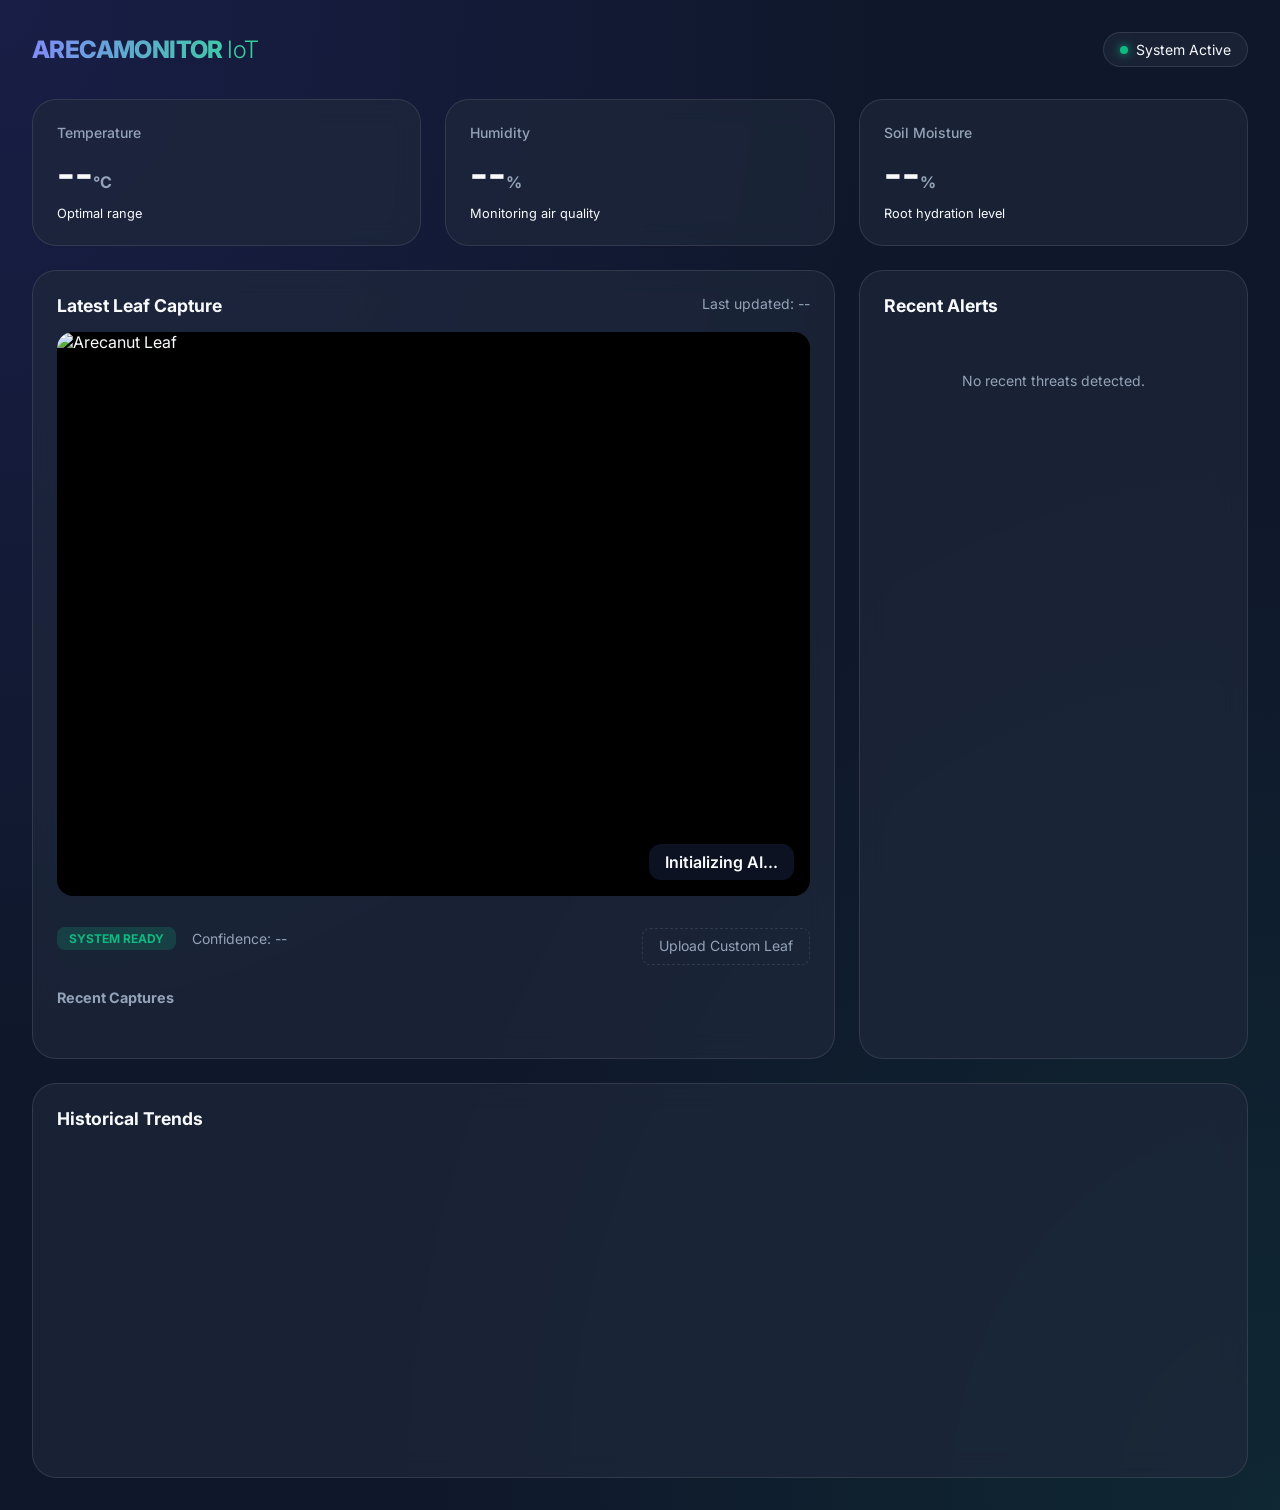
==== arecanut-iot-system/dashboard/index.html @ cdea54ae "Initial commit of Arecanut IoT System" ====
<!DOCTYPE html>
<html lang="en">
<head>
    <meta charset="UTF-8">
    <meta name="viewport" content="width=device-width, initial-scale=1.0">
    <title>Arecanut IoT Monitoring - Premium Dashboard</title>
    <link rel="stylesheet" href="style.css">
    <link href="https://fonts.googleapis.com/css2?family=Inter:wght@400;500;600;700;800&display=swap" rel="stylesheet">
    <script src="https://cdn.jsdelivr.net/npm/chart.js"></script>
    <script src="https://unpkg.com/lucide@latest"></script>
    <style>
        /* Modals and New UI Elements */
        .modal {
            display: none; position: fixed; top: 0; left: 0; width: 100%; height: 100%;
            background: rgba(15, 23, 42, 0.9); backdrop-filter: blur(5px);
            z-index: 1000; justify-content: center; align-items: center;
        }
        .modal-content {
            background: var(--bg-card); padding: 2rem; border-radius: 1.5rem;
            border: 1px solid var(--glass-border); width: 100%; max-width: 400px;
        }
        .modal-content h2 { margin-bottom: 1.5rem; }
        .form-group { margin-bottom: 1rem; }
        .form-group label { display: block; margin-bottom: 0.5rem; font-size: 0.875rem; color: var(--text-muted); }
        .form-group input { 
            width: 100%; padding: 0.75rem; border-radius: 0.5rem; border: 1px solid var(--glass-border);
            background: rgba(15, 23, 42, 0.5); color: var(--text-main);
        }
        .btn {
            width: 100%; padding: 0.75rem; border-radius: 0.5rem; border: none;
            background: var(--primary); color: white; font-weight: 600; cursor: pointer;
            transition: background 0.2s; margin-top: 1rem;
        }
        .btn:hover { background: var(--primary-hover); }
        .btn-outline { background: transparent; border: 1px solid var(--primary); color: var(--primary); }
        .btn-outline:hover { background: rgba(79, 70, 229, 0.1); }
        .header-actions { display: flex; gap: 1rem; align-items: center; }
        .toggle-link { color: var(--primary); cursor: pointer; font-size: 0.875rem; margin-top: 1rem; display: block; text-align: center; }
        .hidden { display: none !important; }
        
        .upload-section { margin-top: 1rem; display: flex; gap: 0.5rem; }
        .upload-section input[type="file"] { display: none; }
        .upload-label {
            padding: 0.5rem 1rem; border-radius: 0.5rem; border: 1px dashed var(--glass-border);
            cursor: pointer; font-size: 0.875rem; color: var(--text-muted); flex-grow: 1; text-align: center;
            transition: all 0.2s;
        }
        .upload-label:hover { border-color: var(--primary); color: var(--text-main); }
        
        .history-gallery { display: flex; gap: 1rem; overflow-x: auto; padding-bottom: 1rem; }
        .history-item { 
            min-width: 120px; height: 90px; border-radius: 0.5rem; overflow: hidden; 
            border: 1px solid var(--glass-border); position: relative;
        }
        .history-item img { width: 100%; height: 100%; object-fit: cover; }
        .history-item .badge { position: absolute; bottom: 0.25rem; right: 0.25rem; font-size: 0.6rem; padding: 0.2rem 0.4rem; }
    </style>
</head>
<body>
    <div class="dashboard-container">
        <header>
            <div class="logo">ARECAMONITOR <span style="font-weight:300; color:var(--text-muted)">IoT</span></div>
            <div class="header-actions">
                <div class="status-badge">
                    <div class="status-dot"></div>
                    <span id="system-status">System Active</span>
                </div>

            </div>
        </header>

        <div class="grid" id="main-content" style="display: grid;">
            <!-- Metrics Row -->
            <div class="card col-4 metric-card">
                <div class="metric-label">Temperature</div>
                <div class="metric-value" id="temp-val">--<span class="metric-unit">°C</span></div>
                <div id="temp-status" style="font-size:0.8rem">Optimal range</div>
            </div>
            <div class="card col-4 metric-card">
                <div class="metric-label">Humidity</div>
                <div class="metric-value" id="hum-val">--<span class="metric-unit">%</span></div>
                <div id="hum-status" style="font-size:0.8rem">Monitoring air quality</div>
            </div>
            <div class="card col-4 metric-card">
                <div class="metric-label">Soil Moisture</div>
                <div class="metric-value" id="moist-val">--<span class="metric-unit">%</span></div>
                <div id="moist-status" style="font-size:0.8rem">Root hydration level</div>
            </div>

            <!-- Image and AI Row -->
            <div class="card col-8">
                <div style="display:flex; justify-content:space-between; margin-bottom:1rem">
                    <h3 style="font-size:1.1rem; font-weight:700">Latest Leaf Capture</h3>
                    <span id="capture-time" style="color:var(--text-muted); font-size:0.875rem">Last updated: --</span>
                </div>
                <div class="image-preview">
                    <img id="leaf-img" src="https://via.placeholder.com/800x600?text=No+Image+Captured" alt="Arecanut Leaf">
                    <div class="prediction-overlay" id="pred-badge-overlay">Initializing AI...</div>
                </div>
                <div style="display:flex; justify-content:space-between; align-items:center">
                    <div style="display:flex; gap:1rem; align-items:center">
                        <div id="disease-label" class="prediction-badge badge-healthy">System Ready</div>
                        <div id="confidence-val" style="font-size:0.875rem; color:var(--text-muted)">Confidence: --</div>
                    </div>
                    <div class="upload-section">
                        <label class="upload-label" for="manual-upload">
                            <i data-lucide="upload" style="width: 16px; height: 16px; vertical-align: middle;"></i>
                            Upload Custom Leaf
                        </label>
                        <input type="file" id="manual-upload" accept="image/*">
                    </div>
                </div>
                
                <h4 style="font-size:0.9rem; margin-top:1.5rem; margin-bottom:0.75rem; color:var(--text-muted)">Recent Captures</h4>
                <div class="history-gallery" id="history-gallery">
                    <!-- History items will be injected here -->
                </div>
            </div>

            <div class="card col-4">
                <h3 style="font-size:1.1rem; font-weight:700; margin-bottom:1.5rem">Recent Alerts</h3>
                <div id="alerts-list" style="display:flex; flex-direction:column; gap:1rem">
                    <div style="color:var(--text-muted); font-size:0.875rem; text-align:center; padding:2rem">
                        No recent threats detected.
                    </div>
                </div>
            </div>

            <!-- Charts Row -->
            <div class="card col-12">
                <h3 style="font-size:1.1rem; font-weight:700; margin-bottom:1.5rem">Historical Trends</h3>
                <div class="chart-container">
                    <canvas id="mainChart"></canvas>
                </div>
            </div>
        </div>
    </div>

    <script>
        const API_BASE = "http://localhost:8000"; // Update if hosted
        

        // Chart.js Setup
        const ctx = document.getElementById('mainChart').getContext('2d');
        const mainChart = new Chart(ctx, {
            type: 'line',
            data: { labels: [], datasets: [
                { label: 'Temperature (°C)', borderColor: '#ef4444', backgroundColor: 'rgba(239, 68, 68, 0.1)', data: [], borderWidth: 2, tension: 0.4, fill: true },
                { label: 'Humidity (%)', borderColor: '#4f46e5', backgroundColor: 'rgba(79, 70, 229, 0.1)', data: [], borderWidth: 2, tension: 0.4, fill: true },
                { label: 'Moisture (%)', borderColor: '#10b981', backgroundColor: 'rgba(16, 185, 129, 0.1)', data: [], borderWidth: 2, tension: 0.4, fill: true }
            ]},
            options: {
                responsive: true, maintainAspectRatio: false,
                scales: {
                    y: { grid: { color: 'rgba(255, 255, 255, 0.05)' }, ticks: { color: '#94a3b8' } },
                    x: { grid: { display: false }, ticks: { color: '#94a3b8' } }
                },
                plugins: { legend: { labels: { color: '#f8fafc' } } }
            }
        });
        // Initialize UI
        function initUI() {
            lucide.createIcons();
            updateDashboard();
            if (!window.dashboardInterval) {
                window.dashboardInterval = setInterval(updateDashboard, 10000);
            }
        }

        async function updateDashboard() {
            try {
                // Fetch Latest
                const latestRes = await fetch(`${API_BASE}/api/latest`);
                const latest = await latestRes.json();

                if (latest && !latest.message) {
                    if(latest.temperature !== undefined) document.getElementById('temp-val').innerHTML = `${latest.temperature}<span class="metric-unit">°C</span>`;
                    if(latest.humidity !== undefined) document.getElementById('hum-val').innerHTML = `${latest.humidity}<span class="metric-unit">%</span>`;
                    if(latest.moisture !== undefined) document.getElementById('moist-val').innerHTML = `${latest.moisture}<span class="metric-unit">%</span>`;
                    
                    document.getElementById('leaf-img').src = `${API_BASE}${latest.image_url}`;
                    document.getElementById('capture-time').innerText = `Last updated: ${new Date(latest.timestamp).toLocaleTimeString()}`;
                    
                    const pred = latest.prediction;
                    if(pred) {
                        const badge = document.getElementById('disease-label');
                        badge.innerText = pred.disease;
                        badge.className = `prediction-badge ${pred.disease === 'Healthy' ? 'badge-healthy' : 'badge-danger'}`;
                        document.getElementById('pred-badge-overlay').innerText = pred.disease;
                        document.getElementById('confidence-val').innerText = `Confidence: ${(pred.confidence * 100).toFixed(1)}%`;
                    }
                }

                // Fetch History for Chart & Alerts
                const historyRes = await fetch(`${API_BASE}/api/telemetry?limit=10`);
                const history = await historyRes.json();
                
                if (history && history.length > 0) {
                    const sorted = [...history].reverse();
                    
                    // Filter out manual uploads for the environment chart
                    const envData = sorted.filter(d => !d.is_manual);
                    
                    mainChart.data.labels = envData.map(d => new Date(d.timestamp).toLocaleTimeString([], {hour: '2-digit', minute:'2-digit'}));
                    mainChart.data.datasets[0].data = envData.map(d => d.temperature);
                    mainChart.data.datasets[1].data = envData.map(d => d.humidity);
                    mainChart.data.datasets[2].data = envData.map(d => d.moisture);
                    mainChart.update('none');
                    
                    // Update image history gallery
                    const gallery = document.getElementById('history-gallery');
                    gallery.innerHTML = '';
                    history.slice(0, 5).forEach(item => {
                        const isHealthy = item.prediction?.disease === 'Healthy';
                        gallery.innerHTML += `
                            <div class="history-item">
                                <img src="${API_BASE}${item.image_url}" alt="History item">
                                <div class="prediction-badge ${isHealthy ? 'badge-healthy' : 'badge-danger'} badge" style="position: absolute;">
                                    ${item.prediction?.disease || 'Unknown'}
                                </div>
                            </div>
                        `;
                    });

                    // Update Alerts
                    const alertsList = document.getElementById('alerts-list');
                    let alertsHtml = '';
                    history.slice(0, 5).forEach(item => {
                        if (item.prediction && item.prediction.disease !== 'Healthy') {
                            alertsHtml += `
                                <div style="padding: 1rem; background: rgba(239, 68, 68, 0.1); border-left: 3px solid #ef4444; border-radius: 0.5rem;">
                                    <div style="font-weight: 600; font-size: 0.875rem; color: #ef4444;">Disease Detected: ${item.prediction.disease}</div>
                                    <div style="font-size: 0.75rem; color: var(--text-muted); margin-top: 0.25rem;">
                                        ${new Date(item.timestamp).toLocaleString()}
                                    </div>
                                </div>
                            `;
                        }
                    });
                    if (alertsHtml) alertsList.innerHTML = alertsHtml;
                }

            } catch (err) {
                console.error("Dashboard update failed:", err);
            }
        }


        // Manual Upload Handler
        document.getElementById('manual-upload').addEventListener('change', async (e) => {
            if (!e.target.files.length) return;
            const file = e.target.files[0];
            const formData = new FormData();
            formData.append('image', file);
            
            document.getElementById('pred-badge-overlay').innerText = 'Analyzing Image...';
            
            try {
                const res = await fetch(`${API_BASE}/upload_manual`, {
                    method: 'POST',
                    body: formData
                });
                if (res.ok) {
                    updateDashboard();
                } else {
                    alert('Upload failed');
                }
            } catch (err) {
                console.error(err);
            }
        });

        // Initialize
        initUI();
    </script>
</body>
</html>
---- arecanut-iot-system/dashboard/style.css ----
:root {
    --primary: #4f46e5;
    --primary-hover: #4338ca;
    --bg-main: #0f172a;
    --bg-card: rgba(30, 41, 59, 0.7);
    --text-main: #f8fafc;
    --text-muted: #94a3b8;
    --accent-green: #10b981;
    --accent-red: #ef4444;
    --accent-orange: #f59e0b;
    --glass-border: rgba(255, 255, 255, 0.1);
}

* {
    margin: 0;
    padding: 0;
    box-sizing: border-box;
    font-family: 'Inter', sans-serif;
}

body {
    background: var(--bg-main);
    background-image: 
        radial-gradient(at 0% 0%, rgba(79, 70, 229, 0.15) 0px, transparent 50%),
        radial-gradient(at 100% 100%, rgba(16, 185, 129, 0.1) 0px, transparent 50%);
    color: var(--text-main);
    min-height: 100vh;
    padding: 2rem;
}

.dashboard-container {
    max-width: 1400px;
    margin: 0 auto;
}

header {
    display: flex;
    justify-content: space-between;
    align-items: center;
    margin-bottom: 2rem;
}

.logo {
    font-size: 1.5rem;
    font-weight: 800;
    letter-spacing: -0.025em;
    background: linear-gradient(to right, #818cf8, #34d399);
    -webkit-background-clip: text;
    -webkit-text-fill-color: transparent;
}

.status-badge {
    padding: 0.5rem 1rem;
    border-radius: 9999px;
    font-size: 0.875rem;
    background: var(--bg-card);
    border: 1px solid var(--glass-border);
    display: flex;
    align-items: center;
    gap: 0.5rem;
}

.status-dot {
    width: 8px;
    height: 8px;
    background: var(--accent-green);
    border-radius: 50%;
    box-shadow: 0 0 10px var(--accent-green);
}

.grid {
    display: grid;
    grid-template-columns: repeat(12, 1fr);
    gap: 1.5rem;
}

.card {
    background: var(--bg-card);
    backdrop-filter: blur(12px);
    border: 1px solid var(--glass-border);
    border-radius: 1.5rem;
    padding: 1.5rem;
    transition: transform 0.2s;
}

.card:hover {
    border-color: rgba(255, 255, 255, 0.2);
}

.col-4 { grid-column: span 4; }
.col-8 { grid-column: span 8; }
.col-12 { grid-column: span 12; }

/* Metrics */
.metric-card {
    display: flex;
    flex-direction: column;
    gap: 0.5rem;
}

.metric-label {
    font-size: 0.875rem;
    color: var(--text-muted);
    font-weight: 500;
}

.metric-value {
    font-size: 2.5rem;
    font-weight: 700;
}

.metric-unit {
    font-size: 1rem;
    color: var(--text-muted);
}

/* Image Card */
.image-preview {
    width: 100%;
    aspect-ratio: 4/3;
    background: #000;
    border-radius: 1rem;
    overflow: hidden;
    margin-bottom: 1rem;
    position: relative;
}

.image-preview img {
    width: 100%;
    height: 100%;
    object-fit: cover;
}

.prediction-overlay {
    position: absolute;
    bottom: 1rem;
    right: 1rem;
    padding: 0.5rem 1rem;
    border-radius: 0.75rem;
    background: rgba(15, 23, 42, 0.8);
    backdrop-filter: blur(4px);
    font-weight: 600;
}

/* Prediction Details */
.prediction-badge {
    display: inline-block;
    padding: 0.25rem 0.75rem;
    border-radius: 0.5rem;
    font-size: 0.75rem;
    font-weight: 700;
    text-transform: uppercase;
}

.badge-healthy { background: rgba(16, 185, 129, 0.2); color: #10b981; }
.badge-warning { background: rgba(245, 158, 11, 0.2); color: #f59e0b; }
.badge-danger { background: rgba(239, 68, 68, 0.2); color: #ef4444; }

/* Chart Styling */
.chart-container {
    height: 300px;
    width: 100%;
}

@media (max-width: 1024px) {
    .col-4, .col-8 { grid-column: span 12; }
}
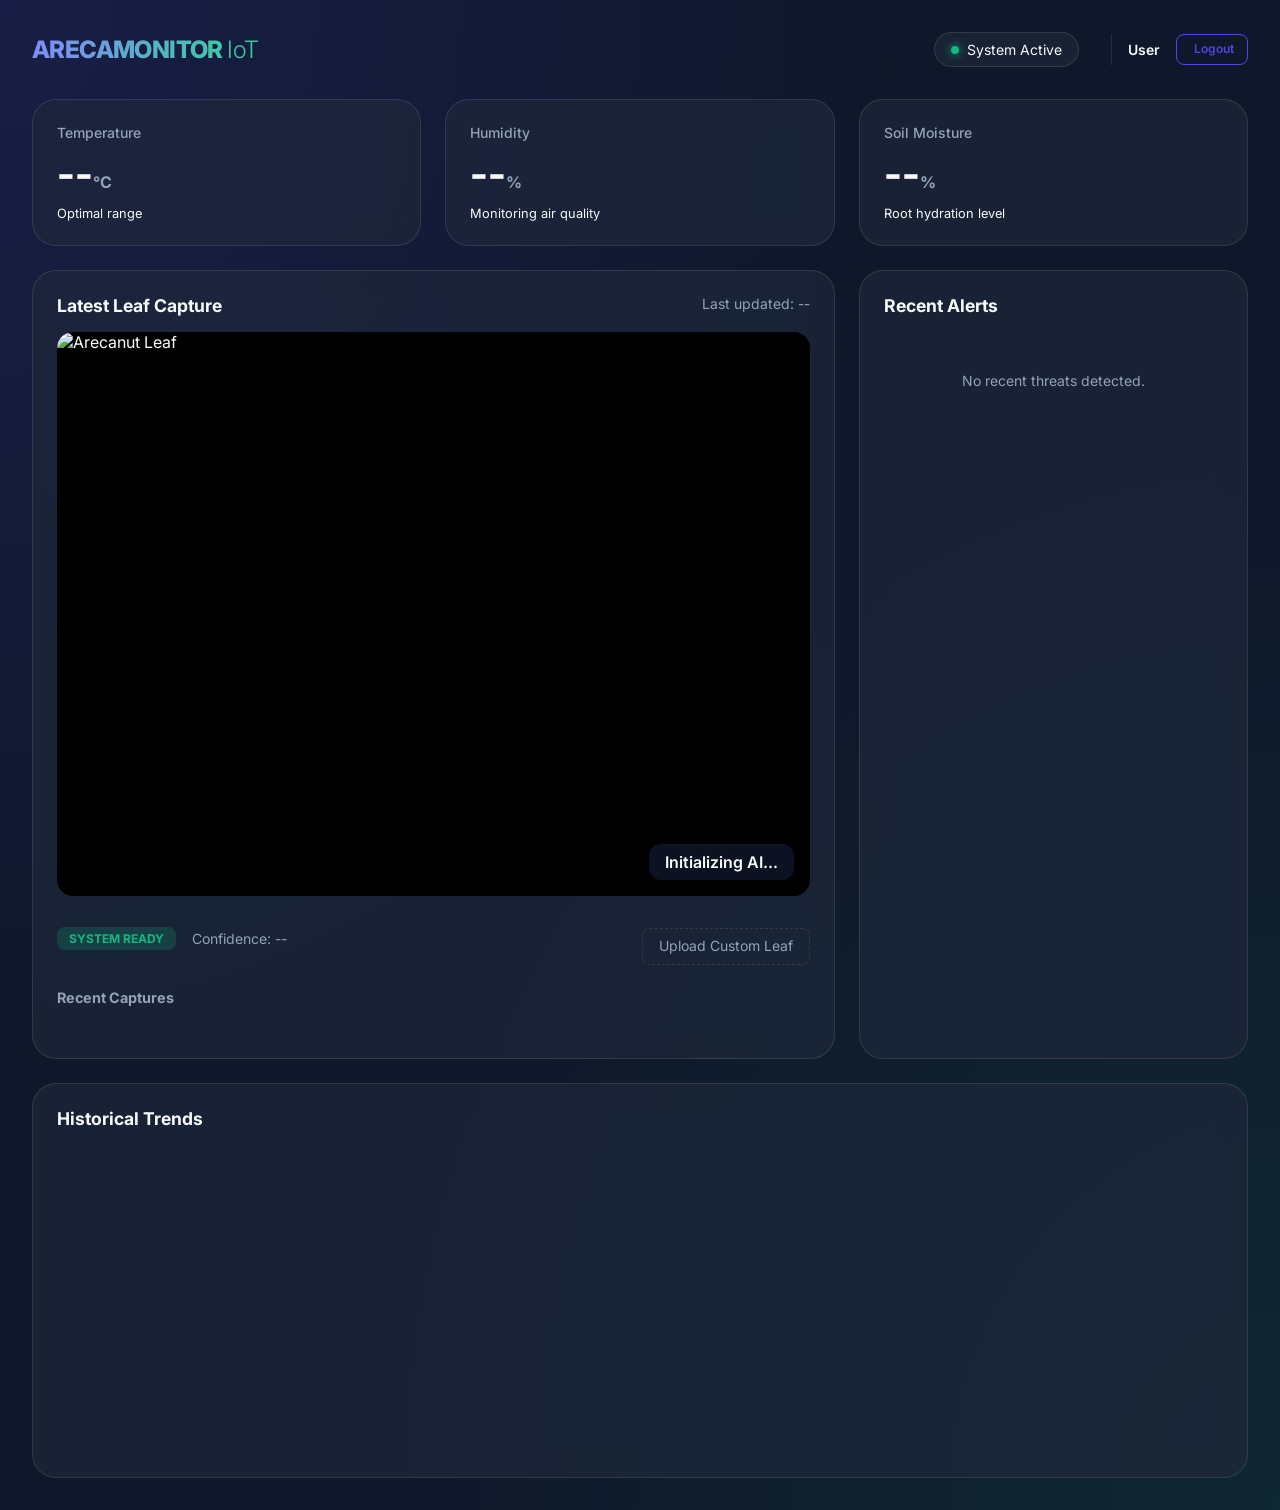
==== commit 852b5088: "Add authentication, data isolation, and premium login page with arecanut theme" ====
--- a/arecanut-iot-system/dashboard/index.html
+++ b/arecanut-iot-system/dashboard/index.html
@@ -1,5 +1,6 @@
 <!DOCTYPE html>
 <html lang="en">
+
 <head>
     <meta charset="UTF-8">
     <meta name="viewport" content="width=device-width, initial-scale=1.0">
@@ -11,51 +12,157 @@
     <style>
         /* Modals and New UI Elements */
         .modal {
-            display: none; position: fixed; top: 0; left: 0; width: 100%; height: 100%;
-            background: rgba(15, 23, 42, 0.9); backdrop-filter: blur(5px);
-            z-index: 1000; justify-content: center; align-items: center;
-        }
+            display: none;
+            position: fixed;
+            top: 0;
+            left: 0;
+            width: 100%;
+            height: 100%;
+            background: rgba(15, 23, 42, 0.9);
+            backdrop-filter: blur(5px);
+            z-index: 1000;
+            justify-content: center;
+            align-items: center;
+        }
+
         .modal-content {
-            background: var(--bg-card); padding: 2rem; border-radius: 1.5rem;
-            border: 1px solid var(--glass-border); width: 100%; max-width: 400px;
-        }
-        .modal-content h2 { margin-bottom: 1.5rem; }
-        .form-group { margin-bottom: 1rem; }
-        .form-group label { display: block; margin-bottom: 0.5rem; font-size: 0.875rem; color: var(--text-muted); }
-        .form-group input { 
-            width: 100%; padding: 0.75rem; border-radius: 0.5rem; border: 1px solid var(--glass-border);
-            background: rgba(15, 23, 42, 0.5); color: var(--text-main);
-        }
+            background: var(--bg-card);
+            padding: 2rem;
+            border-radius: 1.5rem;
+            border: 1px solid var(--glass-border);
+            width: 100%;
+            max-width: 400px;
+        }
+
+        .modal-content h2 {
+            margin-bottom: 1.5rem;
+        }
+
+        .form-group {
+            margin-bottom: 1rem;
+        }
+
+        .form-group label {
+            display: block;
+            margin-bottom: 0.5rem;
+            font-size: 0.875rem;
+            color: var(--text-muted);
+        }
+
+        .form-group input {
+            width: 100%;
+            padding: 0.75rem;
+            border-radius: 0.5rem;
+            border: 1px solid var(--glass-border);
+            background: rgba(15, 23, 42, 0.5);
+            color: var(--text-main);
+        }
+
         .btn {
-            width: 100%; padding: 0.75rem; border-radius: 0.5rem; border: none;
-            background: var(--primary); color: white; font-weight: 600; cursor: pointer;
-            transition: background 0.2s; margin-top: 1rem;
-        }
-        .btn:hover { background: var(--primary-hover); }
-        .btn-outline { background: transparent; border: 1px solid var(--primary); color: var(--primary); }
-        .btn-outline:hover { background: rgba(79, 70, 229, 0.1); }
-        .header-actions { display: flex; gap: 1rem; align-items: center; }
-        .toggle-link { color: var(--primary); cursor: pointer; font-size: 0.875rem; margin-top: 1rem; display: block; text-align: center; }
-        .hidden { display: none !important; }
-        
-        .upload-section { margin-top: 1rem; display: flex; gap: 0.5rem; }
-        .upload-section input[type="file"] { display: none; }
+            width: 100%;
+            padding: 0.75rem;
+            border-radius: 0.5rem;
+            border: none;
+            background: var(--primary);
+            color: white;
+            font-weight: 600;
+            cursor: pointer;
+            transition: background 0.2s;
+            margin-top: 1rem;
+        }
+
+        .btn:hover {
+            background: var(--primary-hover);
+        }
+
+        .btn-outline {
+            background: transparent;
+            border: 1px solid var(--primary);
+            color: var(--primary);
+        }
+
+        .btn-outline:hover {
+            background: rgba(79, 70, 229, 0.1);
+        }
+
+        .header-actions {
+            display: flex;
+            gap: 1rem;
+            align-items: center;
+        }
+
+        .toggle-link {
+            color: var(--primary);
+            cursor: pointer;
+            font-size: 0.875rem;
+            margin-top: 1rem;
+            display: block;
+            text-align: center;
+        }
+
+        .hidden {
+            display: none !important;
+        }
+
+        .upload-section {
+            margin-top: 1rem;
+            display: flex;
+            gap: 0.5rem;
+        }
+
+        .upload-section input[type="file"] {
+            display: none;
+        }
+
         .upload-label {
-            padding: 0.5rem 1rem; border-radius: 0.5rem; border: 1px dashed var(--glass-border);
-            cursor: pointer; font-size: 0.875rem; color: var(--text-muted); flex-grow: 1; text-align: center;
+            padding: 0.5rem 1rem;
+            border-radius: 0.5rem;
+            border: 1px dashed var(--glass-border);
+            cursor: pointer;
+            font-size: 0.875rem;
+            color: var(--text-muted);
+            flex-grow: 1;
+            text-align: center;
             transition: all 0.2s;
         }
-        .upload-label:hover { border-color: var(--primary); color: var(--text-main); }
-        
-        .history-gallery { display: flex; gap: 1rem; overflow-x: auto; padding-bottom: 1rem; }
-        .history-item { 
-            min-width: 120px; height: 90px; border-radius: 0.5rem; overflow: hidden; 
-            border: 1px solid var(--glass-border); position: relative;
-        }
-        .history-item img { width: 100%; height: 100%; object-fit: cover; }
-        .history-item .badge { position: absolute; bottom: 0.25rem; right: 0.25rem; font-size: 0.6rem; padding: 0.2rem 0.4rem; }
+
+        .upload-label:hover {
+            border-color: var(--primary);
+            color: var(--text-main);
+        }
+
+        .history-gallery {
+            display: flex;
+            gap: 1rem;
+            overflow-x: auto;
+            padding-bottom: 1rem;
+        }
+
+        .history-item {
+            min-width: 120px;
+            height: 90px;
+            border-radius: 0.5rem;
+            overflow: hidden;
+            border: 1px solid var(--glass-border);
+            position: relative;
+        }
+
+        .history-item img {
+            width: 100%;
+            height: 100%;
+            object-fit: cover;
+        }
+
+        .history-item .badge {
+            position: absolute;
+            bottom: 0.25rem;
+            right: 0.25rem;
+            font-size: 0.6rem;
+            padding: 0.2rem 0.4rem;
+        }
     </style>
 </head>
+
 <body>
     <div class="dashboard-container">
         <header>
@@ -65,7 +172,13 @@
                     <div class="status-dot"></div>
                     <span id="system-status">System Active</span>
                 </div>
-
+                <div id="user-profile" style="display: flex; align-items: center; gap: 1rem; margin-left: 1rem; border-left: 1px solid var(--glass-border); padding-left: 1rem;">
+                    <span id="user-name" style="font-weight: 600; font-size: 0.875rem;">User</span>
+                    <button class="btn btn-outline" onclick="handleLogout()" style="margin-top: 0; padding: 0.4rem 0.8rem; font-size: 0.75rem; border-radius: 0.5rem;">
+                        <i data-lucide="log-out" style="width: 14px; height: 14px; vertical-align: middle; margin-right: 4px;"></i>
+                        Logout
+                    </button>
+                </div>
             </div>
         </header>
 
@@ -94,13 +207,15 @@
                     <span id="capture-time" style="color:var(--text-muted); font-size:0.875rem">Last updated: --</span>
                 </div>
                 <div class="image-preview">
-                    <img id="leaf-img" src="https://via.placeholder.com/800x600?text=No+Image+Captured" alt="Arecanut Leaf">
+                    <img id="leaf-img" src="https://via.placeholder.com/800x600?text=No+Image+Captured"
+                        alt="Arecanut Leaf">
                     <div class="prediction-overlay" id="pred-badge-overlay">Initializing AI...</div>
                 </div>
                 <div style="display:flex; justify-content:space-between; align-items:center">
                     <div style="display:flex; gap:1rem; align-items:center">
                         <div id="disease-label" class="prediction-badge badge-healthy">System Ready</div>
-                        <div id="confidence-val" style="font-size:0.875rem; color:var(--text-muted)">Confidence: --</div>
+                        <div id="confidence-val" style="font-size:0.875rem; color:var(--text-muted)">Confidence: --
+                        </div>
                     </div>
                     <div class="upload-section">
                         <label class="upload-label" for="manual-upload">
@@ -110,8 +225,9 @@
                         <input type="file" id="manual-upload" accept="image/*">
                     </div>
                 </div>
-                
-                <h4 style="font-size:0.9rem; margin-top:1.5rem; margin-bottom:0.75rem; color:var(--text-muted)">Recent Captures</h4>
+
+                <h4 style="font-size:0.9rem; margin-top:1.5rem; margin-bottom:0.75rem; color:var(--text-muted)">Recent
+                    Captures</h4>
                 <div class="history-gallery" id="history-gallery">
                     <!-- History items will be injected here -->
                 </div>
@@ -138,17 +254,19 @@
 
     <script>
         const API_BASE = "http://localhost:8000"; // Update if hosted
-        
+
 
         // Chart.js Setup
         const ctx = document.getElementById('mainChart').getContext('2d');
         const mainChart = new Chart(ctx, {
             type: 'line',
-            data: { labels: [], datasets: [
-                { label: 'Temperature (°C)', borderColor: '#ef4444', backgroundColor: 'rgba(239, 68, 68, 0.1)', data: [], borderWidth: 2, tension: 0.4, fill: true },
-                { label: 'Humidity (%)', borderColor: '#4f46e5', backgroundColor: 'rgba(79, 70, 229, 0.1)', data: [], borderWidth: 2, tension: 0.4, fill: true },
-                { label: 'Moisture (%)', borderColor: '#10b981', backgroundColor: 'rgba(16, 185, 129, 0.1)', data: [], borderWidth: 2, tension: 0.4, fill: true }
-            ]},
+            data: {
+                labels: [], datasets: [
+                    { label: 'Temperature (°C)', borderColor: '#ef4444', backgroundColor: 'rgba(239, 68, 68, 0.1)', data: [], borderWidth: 2, tension: 0.4, fill: true },
+                    { label: 'Humidity (%)', borderColor: '#4f46e5', backgroundColor: 'rgba(79, 70, 229, 0.1)', data: [], borderWidth: 2, tension: 0.4, fill: true },
+                    { label: 'Moisture (%)', borderColor: '#10b981', backgroundColor: 'rgba(16, 185, 129, 0.1)', data: [], borderWidth: 2, tension: 0.4, fill: true }
+                ]
+            },
             options: {
                 responsive: true, maintainAspectRatio: false,
                 scales: {
@@ -161,28 +279,52 @@
         // Initialize UI
         function initUI() {
             lucide.createIcons();
+            if (!checkAuth()) return;
+            
+            const userName = localStorage.getItem('areca_user_name');
+            if (userName) document.getElementById('user-name').innerText = userName;
+
             updateDashboard();
             if (!window.dashboardInterval) {
                 window.dashboardInterval = setInterval(updateDashboard, 10000);
             }
         }
 
+        function checkAuth() {
+            const token = localStorage.getItem('areca_token');
+            if (!token) {
+                window.location.href = 'login.html';
+                return false;
+            }
+            return true;
+        }
+
+        function handleLogout() {
+            localStorage.removeItem('areca_token');
+            localStorage.removeItem('areca_user_name');
+            window.location.href = 'login.html';
+        }
+
         async function updateDashboard() {
+            const token = localStorage.getItem('areca_token');
             try {
                 // Fetch Latest
-                const latestRes = await fetch(`${API_BASE}/api/latest`);
+                const latestRes = await fetch(`${API_BASE}/api/latest`, {
+                    headers: { 'Authorization': `Bearer ${token}` }
+                });
+                if (latestRes.status === 401) return handleLogout();
                 const latest = await latestRes.json();
 
                 if (latest && !latest.message) {
-                    if(latest.temperature !== undefined) document.getElementById('temp-val').innerHTML = `${latest.temperature}<span class="metric-unit">°C</span>`;
-                    if(latest.humidity !== undefined) document.getElementById('hum-val').innerHTML = `${latest.humidity}<span class="metric-unit">%</span>`;
-                    if(latest.moisture !== undefined) document.getElementById('moist-val').innerHTML = `${latest.moisture}<span class="metric-unit">%</span>`;
-                    
+                    if (latest.temperature !== undefined) document.getElementById('temp-val').innerHTML = `${latest.temperature}<span class="metric-unit">°C</span>`;
+                    if (latest.humidity !== undefined) document.getElementById('hum-val').innerHTML = `${latest.humidity}<span class="metric-unit">%</span>`;
+                    if (latest.moisture !== undefined) document.getElementById('moist-val').innerHTML = `${latest.moisture}<span class="metric-unit">%</span>`;
+
                     document.getElementById('leaf-img').src = `${API_BASE}${latest.image_url}`;
                     document.getElementById('capture-time').innerText = `Last updated: ${new Date(latest.timestamp).toLocaleTimeString()}`;
-                    
+
                     const pred = latest.prediction;
-                    if(pred) {
+                    if (pred) {
                         const badge = document.getElementById('disease-label');
                         badge.innerText = pred.disease;
                         badge.className = `prediction-badge ${pred.disease === 'Healthy' ? 'badge-healthy' : 'badge-danger'}`;
@@ -192,21 +334,23 @@
                 }
 
                 // Fetch History for Chart & Alerts
-                const historyRes = await fetch(`${API_BASE}/api/telemetry?limit=10`);
+                const historyRes = await fetch(`${API_BASE}/api/telemetry?limit=10`, {
+                    headers: { 'Authorization': `Bearer ${token}` }
+                });
                 const history = await historyRes.json();
-                
+
                 if (history && history.length > 0) {
                     const sorted = [...history].reverse();
-                    
+
                     // Filter out manual uploads for the environment chart
                     const envData = sorted.filter(d => !d.is_manual);
-                    
-                    mainChart.data.labels = envData.map(d => new Date(d.timestamp).toLocaleTimeString([], {hour: '2-digit', minute:'2-digit'}));
+
+                    mainChart.data.labels = envData.map(d => new Date(d.timestamp).toLocaleTimeString([], { hour: '2-digit', minute: '2-digit' }));
                     mainChart.data.datasets[0].data = envData.map(d => d.temperature);
                     mainChart.data.datasets[1].data = envData.map(d => d.humidity);
                     mainChart.data.datasets[2].data = envData.map(d => d.moisture);
                     mainChart.update('none');
-                    
+
                     // Update image history gallery
                     const gallery = document.getElementById('history-gallery');
                     gallery.innerHTML = '';
@@ -252,16 +396,19 @@
             const file = e.target.files[0];
             const formData = new FormData();
             formData.append('image', file);
-            
+
             document.getElementById('pred-badge-overlay').innerText = 'Analyzing Image...';
-            
+
             try {
                 const res = await fetch(`${API_BASE}/upload_manual`, {
                     method: 'POST',
+                    headers: { 'Authorization': `Bearer ${token}` },
                     body: formData
                 });
                 if (res.ok) {
                     updateDashboard();
+                } else if (res.status === 401) {
+                    handleLogout();
                 } else {
                     alert('Upload failed');
                 }
@@ -274,4 +421,5 @@
         initUI();
     </script>
 </body>
+
 </html>
